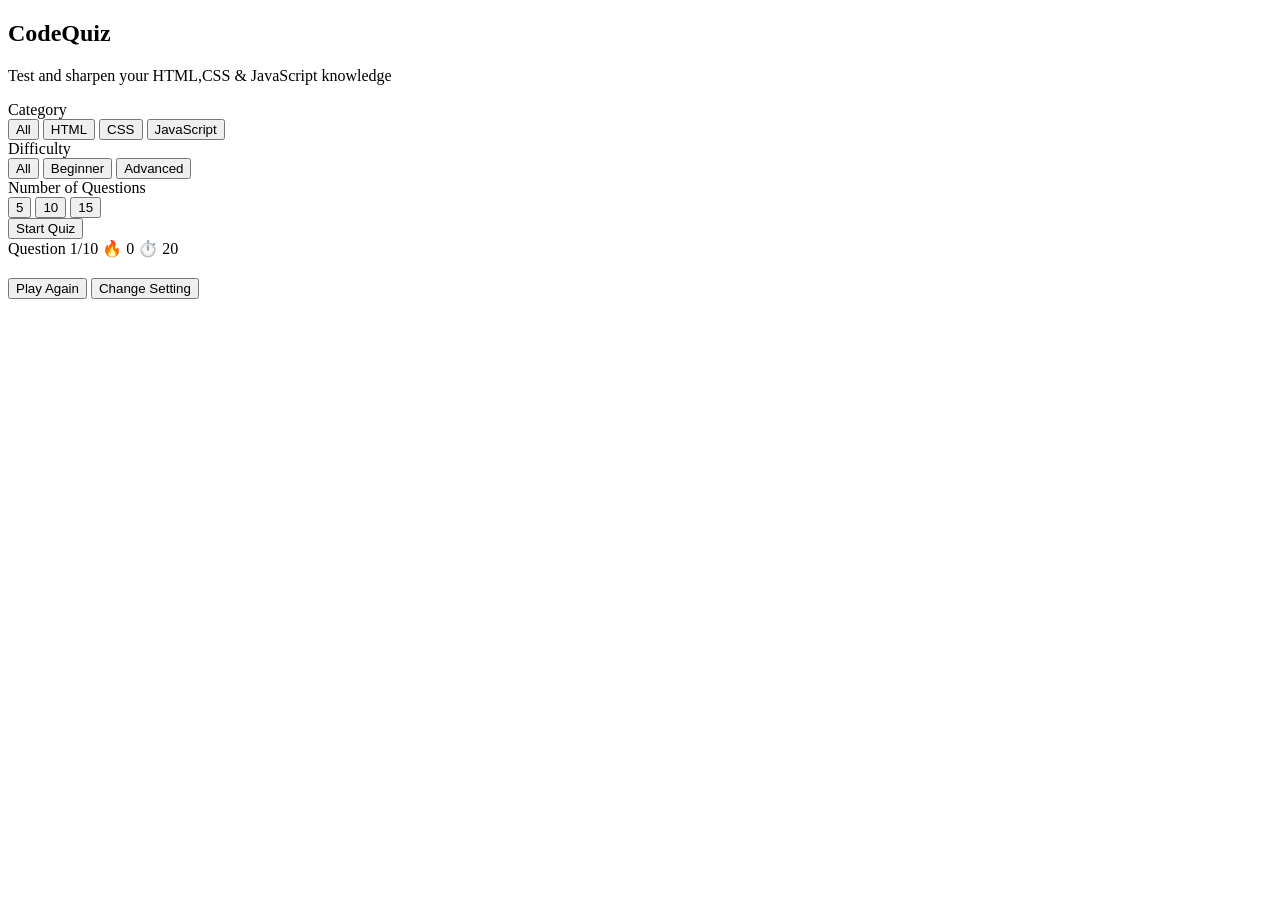
==== index.html @ dc58a349 "Rename Code-Quiz-/index.html to index.html index.html Remove folder Code-Quiz" ====
<!DOCTYPE html>
<html lang="en">
   <head>
    <meta charset="UTF-8">
    <meta name="viewport" contect="width=device, initial-scale=1.0">
    <link rel="stylesheet" href="style.css">
   </head>
   <body>
   
   <div class="app>"

    <!-- START SCREEN -->
    <section id="startScreen" class="screen active">
        <h1>CodeQuiz</h1>
        <p class="subtitle">Test and sharpen your HTML,CSS & JavaScript knowledge</p>

        <div class="option-group">
            <label>Category</label>
            <div class="pill active" id="categoryGroup">
                <button class="pill active" date-value="All">All</button>
                <button class="pill" data-value="HTML">HTML</button>
                <button class="pill" date-value="CSS">CSS</button>
                <button class="pill" date-value="JavaScript">JavaScript</button>
  </div>
</div> 

<div class="option-group">
    <label>Difficulty</label>
<div class="pill-group" id="difficulty">
   <button class="pill active" data-value="all">All</button>
   <button class="pill" data-value="beginner">Beginner</button>
   <button class="pill" data-value="advanced">Advanced</button>
  </div>
</div>

<div class="option-group">
    <label>Number of Questions</label>
    <div class="pill-group" id="countGroup">
        <button class="pill" data-value="5">5</button>
        <button class="pill active" data-value="10">10</button>
        <button class="pill" data-value="15">15</button>
     </div>
</div>

<button id="startBtn" class="primary-btn">Start Quiz</button>

<div id="bestScoreBox" class="best-score"></div>
</section>

<!-- QUIZ SCREEN -->
<section id="quizScreen" class="screen">
    <div class="quiz-top">
        <div class="progress-bar"><div id="progressFill" class="progress-fill"></div></div>
        <div class="quiz-meta">
            <span id="questionCounter">Question 1/10</span>
            <span id="streakDisplay">🔥 0</span>
            <span id="timerDisplay">⏱️ 20</span>
        </div>
    </div>

<p id="questionCategory" class="question-category"></p>
<h2 id="questionText" class="question-text"></h2>

<div id="optionsContainer" class="options-container"></div>
</section>

<!-- RESULT SCREEN -->
  <section id="resultScreen" class="screen">
    <h1 id="resultEmoji" class="result-emoji"></h1>
    <h2 id="resultScore" class="result-score"></h2>
    <p id="resultAccuracy" class="result-sub"></p>
    <p id="resultBest" class="result-sud"></p>

    <div id="categoryBreakdown" class="breakdown"></div>
    
    <div class="result-buttons">
        <button id="playAgainBtn" class="primary-btn">Play Again</button>
        <button id="changeSettingsBtn" class="secondary-btn">Change Setting</button>
    </div>
  </section>

</div>

<script src="questions.js"></script>
<script src="script.js"></script>
</body>
</html>
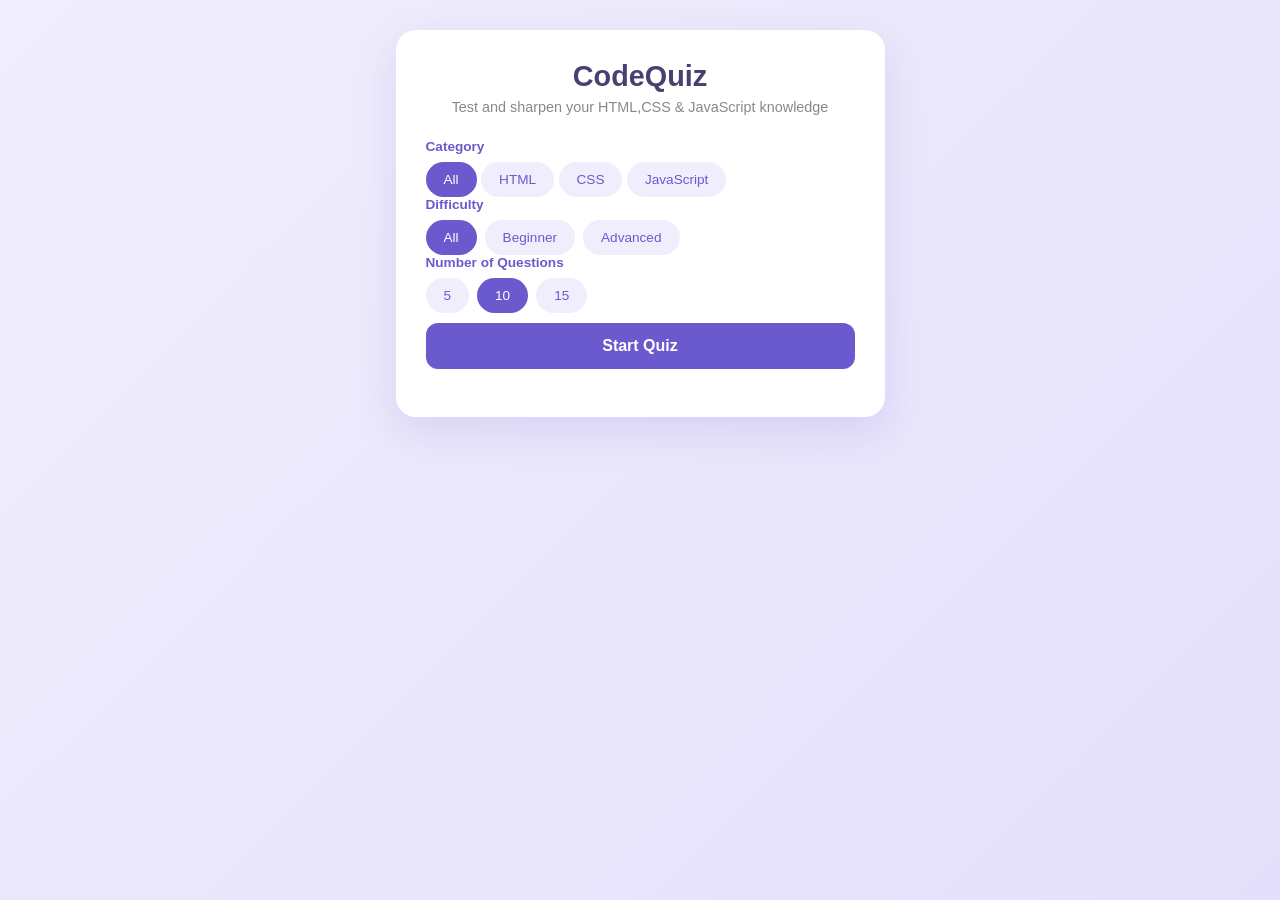
==== commit 1df2cab5: "Fix quiz code" ====
--- a/index.html
+++ b/index.html
@@ -2,12 +2,12 @@
 <html lang="en">
    <head>
     <meta charset="UTF-8">
-    <meta name="viewport" contect="width=device, initial-scale=1.0">
+    <meta name="viewport" content="width=device-width, initial-scale=1.0">
     <link rel="stylesheet" href="style.css">
    </head>
    <body>
    
-   <div class="app>"
+   <div class="app">
 
     <!-- START SCREEN -->
     <section id="startScreen" class="screen active">
@@ -16,17 +16,17 @@
 
         <div class="option-group">
             <label>Category</label>
-            <div class="pill active" id="categoryGroup">
-                <button class="pill active" date-value="All">All</button>
+            <div class="pill-active" id="categoryGroup">
+                <button class="pill active" data-value="All">All</button>
                 <button class="pill" data-value="HTML">HTML</button>
-                <button class="pill" date-value="CSS">CSS</button>
-                <button class="pill" date-value="JavaScript">JavaScript</button>
+                <button class="pill" data-value="CSS">CSS</button>
+                <button class="pill" data-value="JavaScript">JavaScript</button>
   </div>
 </div> 
 
 <div class="option-group">
     <label>Difficulty</label>
-<div class="pill-group" id="difficulty">
+<div class="pill-group" id="difficultyGroup">
    <button class="pill active" data-value="all">All</button>
    <button class="pill" data-value="beginner">Beginner</button>
    <button class="pill" data-value="advanced">Advanced</button>
@@ -69,7 +69,7 @@
     <h1 id="resultEmoji" class="result-emoji"></h1>
     <h2 id="resultScore" class="result-score"></h2>
     <p id="resultAccuracy" class="result-sub"></p>
-    <p id="resultBest" class="result-sud"></p>
+    <p id="resultBest" class="result-sub"></p>
 
     <div id="categoryBreakdown" class="breakdown"></div>
     
--- a/style.css
+++ b/style.css
@@ -0,0 +1,253 @@
+* {
+    box-sizing: border-box;
+    margin: 0;
+    padding: 0;
+    font-family: 'Segoe UI', Arial, sans-serif;
+}
+
+body {
+    background: linear-gradient(135deg, #f0eefc, #e4e0fb);
+    min-height: 100vh;
+    display: flex;
+    justify-content: center;
+    align-items: flex-start;
+    padding: 30px 16px;
+}
+
+.app {
+    background: #ffffff;
+    width: 100%;
+    max-width: 489px;
+    border-radius: 20px;
+    padding: 30px;
+    box-shadow: 0 15px 40px rgba(106, 90, 205, 0.15);
+}
+.screen.active { display: block; animation: fadeIn 0.3s ease; }
+
+.screen {
+    display: none;
+}
+
+@keyframes fadeIn {
+    from { opacity: 0; transform: translateY(8px);}
+    to { opacity: 1; transform: translate(0);}
+}
+
+/* --- START SCREEN ---*/
+h1 {
+    color: #4b3f72;
+    font-size: 1.8rem;
+    text-align: center;
+}
+
+.subtitle {
+    text-align: center;
+    color: #888;
+    font-size: 0.9rem;
+    margin-top: 6px;
+    margin-bottom: 24px;
+}
+
+.option-group label {
+    display: block;
+    font-size: 0.85rem;
+    color: #6a5acd;
+    font-weight: 600;
+    margin-bottom: 8px;
+}
+
+.pill-group {
+    display: flex;
+    gap: 8px;
+    flex-wrap: wrap;
+}
+
+.pill {
+    background: #f0eefc;
+    border: 2px solid transparent;
+    color: #6a5acd;
+    padding: 8px 16px;
+    border-radius: 20px;
+    cursor: pointer;
+    font-size: 0.85rem;
+    transition: all 0.2s ease;
+}
+
+.pill:hover {
+    background: #e0dcf5;
+}
+
+.pill.active {
+    background: #6a5acd;
+    color: white;
+}
+
+.primary-btn {
+    width: 100%;
+    background: #6a5acd;
+    color: white;
+    border: none;
+    padding: 14px;
+    border-radius: 12px;
+    font-size: 1rem;
+    font-weight: 600;
+    cursor: pointer;
+    transition: background 0.2s ease, transform 0.1s ease;
+    margin-top: 10px;
+}
+
+.primary-btn:hover {
+    background: #5a4bc4;
+}
+
+.primary-btn:active {
+    transform: scale(0.97);
+}
+
+.secondary-btn {
+    width: 100%;
+    background: #f0eefc;
+    color: #6a5acd;
+    border: none;
+    padding: 14px;
+    border-radius: 12px;
+    font-size: 1rem;
+    font-weight: 600;
+    cursor: pointer;
+    margin-top: 10px;
+}
+
+.best-score {
+    text-align: center;
+    margin-top: 18px;
+    font-size: 0.85rem;
+    color: #999;
+}
+
+/* --- Quiz Screen ---*/
+.progress-bar {
+    width: 100%;
+    height: 8px;
+    background: #f0eefc;
+    border-radius: 10px;
+    overflow: hidden;
+    margin-bottom: 12px;
+}
+
+.progress-fill {
+    height: 100%;
+    background: #6a5acd;
+    width: 0%;
+    transition: width 0.3s ease;
+}
+
+.quiz-meta {
+    display: flex;
+    justify-content: space-between;
+    font-size: 0.85rem;
+    color: #666;
+    margin-bottom:20px;
+    font-weight: 600;
+}
+
+#timerDisplay.warning {
+    color: #f59e0b;
+}
+
+#timerDisplay.danger {
+    color: #ef4444;
+}
+
+.question-category {
+    color: #6a5acd;
+    font-size: 0.75rem;
+    font-weight: 700;
+    text-transform: uppercase;
+    letter-spacing: 0.5px;
+    margin-bottom: 8px;
+}
+
+.question-text {
+    color: #2d2a3d;
+    font-size: 1.2rem;
+    margin-bottom: 20px;
+    line-height: 1.5;
+}
+
+.options-container {
+    display: flex;
+    flex-direction: column;
+    gap: 10px;
+}
+
+.option-btn {
+    background: #f7f6fb;
+    border: 2px solid transparent;
+    color: #2d2a3d;
+    padding: 14px 16px;
+    border-radius: 12px;
+    text-align: left;
+    font-size: 0.95rem;
+    cursor: pointer;
+    transition: background 0.15s ease, border-color 0.15s ease;
+}
+
+.option-btn:hover {
+    background: #f0eefc;
+}
+
+.option-btn.correct {
+    background: #dcfce7;
+    border-color: #22c55e;
+    color: #166534;
+}
+
+.option-btn.wrong {
+    background: #fee2e2;
+    border-color: #ef4444;
+    color: #991b1b;
+}
+
+.option-btn.disabled {
+    pointer-events: none;
+    opacity: 0.7;
+}
+
+/*--- Result Screen ---*/
+.result-emoji {
+    text-align: center;
+    font-size: 3rem;
+}
+
+.result-score {
+   text-align: center;
+   color: #4b3f72;
+   font-size: 1.6rem;
+   margin-top: 6px;
+}
+
+.result-sub {
+   text-align: center;
+   color: #888;
+   font-size: 0.9rem;
+   margin-top: 4px;
+}
+
+.breakdown {
+   margin-top: 24px;
+   display: flex;
+   flex-direction: column;
+   gap: 8px;
+}
+
+.breakdown-item {
+    display: flex;
+    justify-content: space-between;
+    background: #f7f6fb;
+    padding: 10px 14px;
+    font-size: 0.85rem;
+}
+
+.result-buttons {
+   margin-top: 24px;
+}
